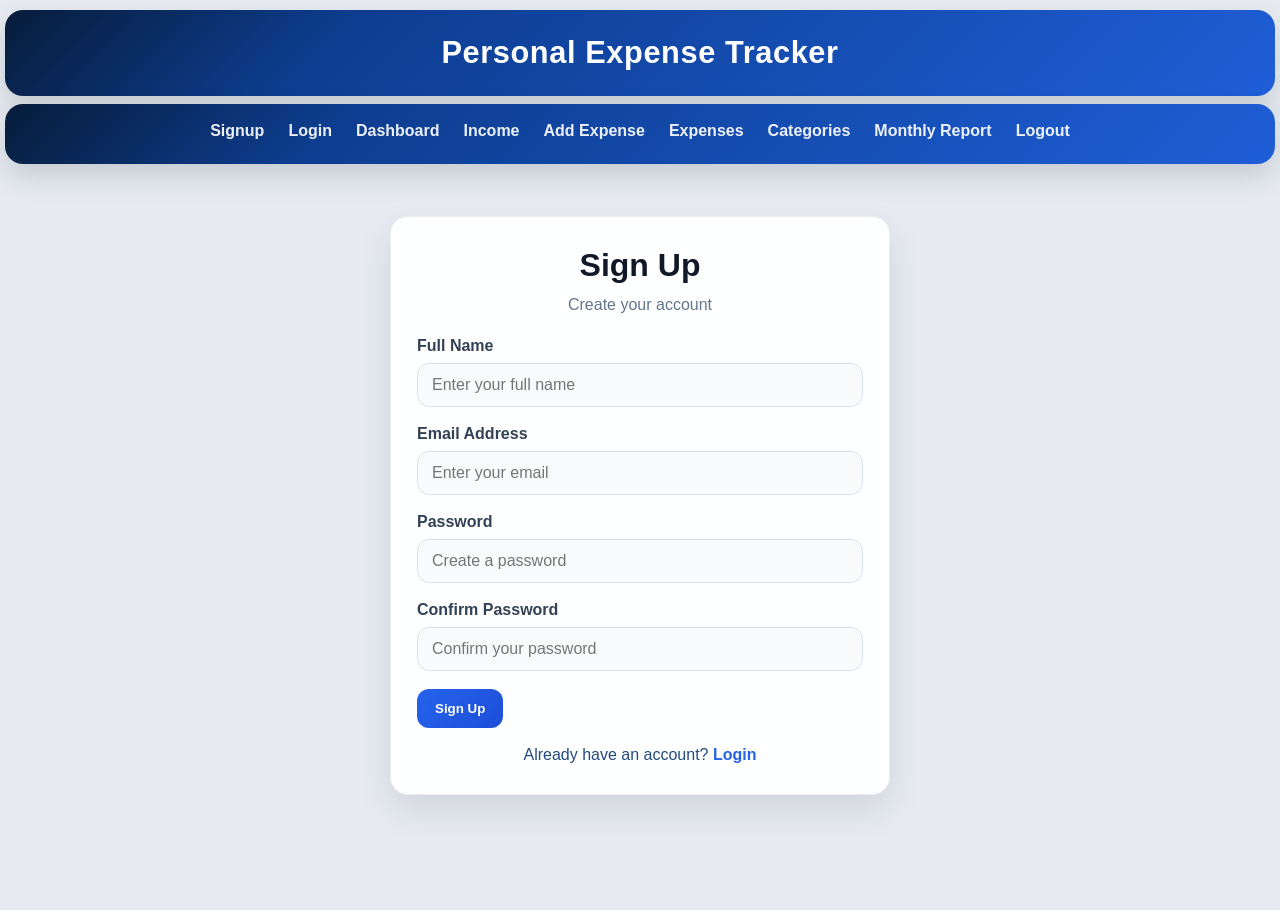
==== index.html @ 0f4ec709 "Initial commit" ====
<!DOCTYPE html>
<html lang="en">
<head>
    <meta charset="UTF-8">
    <meta name="viewport" content="width=device-width, initial-scale=1.0">
    <title>Sign Up | Personal Expense Tracker</title>
    <link rel="stylesheet" href="style.css">
</head>
<body>
    <header class="brand-header">
        <h1 class="brand">Personal Expense Tracker</h1>
    </header>

    <header class="top-nav">
        <nav class="nav-links" aria-label="Main navigation">
            <a href="signup.html">Signup</a>
            <a href="login.html">Login</a>
            <a href="dashboard.html">Dashboard</a>
            <a href="income.html">Income</a>
            <a href="add-expense.html">Add Expense</a>
            <a href="expenses.html">Expenses</a>
            <a href="categories.html">Categories</a>
            <a href="monthly-report.html">Monthly Report</a>
            <a href="logout.html">Logout</a>
        </nav>
    </header>

    <main class="container">
        <div class="page-shell">

            <div class="auth-shell">
                <div class="auth-card">
                    <div class="auth-header">
                        <h1>Sign Up</h1>
                        <p>Create your account</p>
                    </div>

                    <form>
                        <label for="name">Full Name</label>
                        <input id="name" type="text" name="name" placeholder="Enter your full name" required>

                        <label for="email">Email Address</label>
                        <input id="email" type="email" name="email" placeholder="Enter your email" required>

                        <label for="password">Password</label>
                        <input id="password" type="password" name="password" placeholder="Create a password" required>

                        <label for="confirm-password">Confirm Password</label>
                        <input id="confirm-password" type="password" name="confirm_password" placeholder="Confirm your password" required>

                        <button type="submit">Sign Up</button>
                    </form>

                    <p class="form-footer">
                        Already have an account?
                        <a href="login.html">Login</a>
                    </p>
                </div>
            </div>
        </div>
    </main>
</body>
</html>
---- style.css ----
* {
    margin: 0;
    padding: 0;
    box-sizing: border-box;
}

:root {
    --bg: #f3f6ff;
    --bg-soft: #eefaf5;
    --card: rgba(255, 255, 255, 0.96);
    --primary: #2563eb;
    --primary-dark: #1d4ed8;
    --primary-2: #0f172a;
    --text: #111827;
    --muted: #64748b;
    --line: #dbe2ef;
    --green: #059669;
    --red: #dc2626;
    --success-bg: #eef9f3;
    --success-border: #bbf7d0;
    --shadow: 0 15px 35px rgba(15, 23, 42, 0.1);
}

html {
    -webkit-text-size-adjust: 100%;
}

body {
    font-family: "Segoe UI", Tahoma, Geneva, Verdana, sans-serif;
    background: #e7ebf1;
    color: var(--text);
    min-height: 100vh;
    overflow-x: hidden;
}

img {
    max-width: 100%;
    display: block;
}

a {
    color: inherit;
}

.container {
    width: min(1200px, calc(100% - 32px));
    margin: 0 auto;
    padding: 0 0 40px;
}

/* ================= HEADER ================= */
.brand-header {
    background: linear-gradient(135deg, #071c3a, #0d3d8f 26%, #1e5ed7 100%);
    color: #fff;
    padding: 26px 28px;
    box-shadow: 0 12px 28px rgba(15, 23, 42, 0.15);
    border-radius: 18px;
    margin: 10px auto 8px;
    width: min(calc(100% - 10px), 1800px);
    text-align: center;
}

.brand {
    font-size: clamp(1.5rem, 2.4vw, 4rem);
    font-weight: 800;
    letter-spacing: 0.02em;
    line-height: 1.1;
    margin: 0;
    text-align: center;
}

/* ================= NAV ================= */
.top-nav {
    background: linear-gradient(135deg, #071c3a, #0d3d8f 26%, #1e5ed7 100%);
    color: #fff;
    padding: 18px 28px;
    display: flex;
    align-items: center;
    justify-content: center;
    box-shadow: 0 12px 28px rgba(15, 23, 42, 0.15);
    border-radius: 18px;
    margin: 0 auto;
    width: min(calc(100% - 10px), 1800px);
    overflow: hidden;

    /* nav sticky rahegi, header scroll ke saath jayega */
    position: sticky;
    top: 6px;
    z-index: 1000;
}

.nav-links {
    display: flex;
    align-items: center;
    justify-content: center;
    flex-wrap: wrap;
    gap: 14px 24px;
    width: 100%;
}

.nav-links a {
    color: rgba(255, 255, 255, 0.96);
    text-decoration: none;
    font-size: clamp(1rem, 1.2vw, 1.8rem);
    font-weight: 600;
    opacity: 0.96;
    transition: color 0.3s ease, opacity 0.3s ease;
    white-space: nowrap;
}

.nav-links a:hover {
    color: #05d4ef;
    opacity: 1;
}

.page-shell {
    padding-top: 16px;
}

.auth-header h1,
.panel h2,
.section-title {
    color: var(--text);
}

.eyebrow {
    text-transform: uppercase;
    letter-spacing: 0.12em;
    color: var(--primary);
    font-size: 0.76rem;
    font-weight: 700;
    margin-bottom: 8px;
}

.content-card,
.panel,
.auth-card,
.stat-card,
.form-card {
    background: var(--card);
    border: 1px solid rgba(148, 163, 184, 0.2);
    border-radius: 18px;
    box-shadow: var(--shadow);
}

.content-card,
.panel,
.auth-card,
.form-card {
    padding: 22px;
}

.auth-shell {
    display: flex;
    justify-content: center;
    padding-top: 36px;
}

.auth-card {
    width: min(500px, 100%);
    padding: 30px 26px;
}

.auth-header {
    text-align: center;
    margin-bottom: 20px;
}

.auth-header h1 {
    font-size: 2rem;
    margin: 0 0 8px;
}

.auth-header p,
.subtitle,
.form-subtitle {
    color: var(--muted);
    line-height: 1.6;
}

form {
    display: block;
}

label {
    display: block;
    margin-bottom: 8px;
    font-weight: 600;
    color: #334155;
}

input,
select,
textarea {
    width: 100%;
    padding: 12px 14px;
    margin-bottom: 18px;
    border: 1px solid var(--line);
    border-radius: 12px;
    background: #f8fafc;
    color: var(--text);
    font-size: 1rem; /* 16px: iPhone par zoom nahi hoga */
}

input:focus,
select:focus,
textarea:focus {
    outline: none;
    border-color: var(--primary);
    box-shadow: 0 0 0 3px rgba(37, 99, 235, 0.12);
}

textarea {
    min-height: 110px;
    resize: vertical;
}

button,
.button {
    display: inline-block;
    border: none;
    background: linear-gradient(135deg, var(--primary), var(--primary-dark));
    color: #fff;
    font-weight: 700;
    border-radius: 12px;
    padding: 12px 18px;
    cursor: pointer;
    text-decoration: none;
    transition: transform 0.2s ease, box-shadow 0.2s ease;
}

button:hover,
.button:hover {
    transform: translateY(-1px);
    box-shadow: 0 10px 24px rgba(37, 99, 235, 0.28);
}

.small-btn {
    padding: 8px 12px;
    font-size: 0.82rem;
}

.edit-btn {
    background: linear-gradient(135deg, #f59e0b, #d97706);
}

.delete-btn {
    background: linear-gradient(135deg, #ef4444, #dc2626);
}

.auth-link,
.form-footer {
    text-align: center;
    margin-top: 18px;
    color: #23497e;
}

.auth-link a,
.form-footer a {
    color: var(--primary);
    font-weight: 600;
    text-decoration: none;
}

.error-message {
    background: #fee2e2;
    color: #b91c1c;
    border: 1px solid #fecaca;
    border-radius: 10px;
    padding: 10px 12px;
    margin-bottom: 16px;
    font-size: 0.92rem;
}

.stats-grid,
.dashboard-grid,
.two-column-grid,
.summary-grid {
    display: grid;
    gap: 22px;
    margin-bottom: 24px;
}

.stats-grid {
    grid-template-columns: repeat(3, minmax(0, 1fr));
}

.dashboard-grid {
    grid-template-columns: 1.1fr 1.6fr;
}

.two-column-grid {
    grid-template-columns: repeat(2, minmax(0, 1fr));
}

.stat-card {
    display: flex;
    flex-direction: column;
    justify-content: center;
    min-height: 130px;
    padding: 22px;
}

.stat-card span {
    color: var(--muted);
    font-weight: 600;
    margin-bottom: 10px;
}

.stat-card strong {
    font-size: clamp(1.5rem, 2vw, 2rem);
    color: var(--text);
}

.income-card strong {
    color: var(--green);
}

.expense-card strong {
    color: var(--red);
}

.balance-card strong {
    color: var(--primary-dark);
}

/* ================= TABLES ================= */
.panel table {
    width: 100%;
    border-collapse: collapse;
    background: #fff;
}

.panel th,
.panel td {
    padding: 12px 10px;
    text-align: left;
    border-bottom: 1px solid #e2e8f0;
}

.panel th {
    background: #eff6ff;
    color: #1e3a8a;
    font-size: 0.8rem;
    text-transform: uppercase;
    letter-spacing: 0.04em;
}

/* Table ko phone par horizontal scroll dene ke liye
   (bina HTML change kiye, har .panel scroll hoga) */
.panel {
    overflow-x: auto;
    -webkit-overflow-scrolling: touch;
}

.panel table {
    min-width: 520px;
}

.summary-list {
    list-style: none;
    display: grid;
    gap: 12px;
    margin-top: 12px;
}

.summary-list li {
    display: flex;
    align-items: center;
    justify-content: space-between;
    border-bottom: 1px solid #e2e8f0;
    padding-bottom: 8px;
}

.balance-box {
    margin: 24px 0 18px;
    background: var(--success-bg);
    border: 1px solid var(--success-border);
    border-radius: 12px;
    padding: 14px 16px;
}

.balance-box span {
    display: block;
    color: #3c8b5b;
    font-size: 0.76rem;
    font-weight: 700;
    letter-spacing: 0.08em;
    text-transform: uppercase;
    margin-bottom: 6px;
}

.balance-box strong {
    color: #166534;
    font-size: 1.5rem;
}

.table-actions {
    display: flex;
    flex-wrap: wrap;
    gap: 8px;
}

/* ================= TABLET / PHONE ================= */
@media (max-width: 768px) {

    .brand-header {
        padding: 18px 14px;
        border-radius: 16px;
    }

    .top-nav {
        padding: 12px 0;
        border-radius: 16px;
        justify-content: flex-start;
    }

    /* NAV SCROLLER: ek hi line, left-right swipe */
    .nav-links {
        flex-wrap: nowrap;
        justify-content: flex-start;
        gap: 22px;
        overflow-x: auto;
        overflow-y: hidden;
        padding: 0 16px;
        -webkit-overflow-scrolling: touch;
        scrollbar-width: none; /* Firefox */
    }

    .nav-links::-webkit-scrollbar {
        display: none; /* Chrome/Safari */
    }

    .nav-links a {
        flex: 0 0 auto;
        font-size: 1rem;
        padding: 4px 0;
    }

    .container {
        width: calc(100% - 20px);
    }

    .page-header {
        flex-direction: column;
        align-items: flex-start;
    }

    .stats-grid,
    .dashboard-grid,
    .two-column-grid {
        grid-template-columns: 1fr;
        gap: 16px;
    }

    .auth-shell {
        padding-top: 20px;
    }

    .auth-card,
    .content-card,
    .panel,
    .form-card {
        padding: 18px 14px;
    }

    .auth-header h1 {
        font-size: 1.6rem;
    }
}

/* Chhote phones */
@media (max-width: 480px) {
    .brand-header {
        margin: 6px auto;
    }

    .stat-card {
        min-height: 100px;
        padding: 16px;
    }
}

/* ================= STAT CARDS: COLOR EFFECT ================= */
.income-card {
    background: linear-gradient(135deg, #ecfdf5, #d1fae5);
    border: 1px solid #a7f3d0;
}

.expense-card {
    background: linear-gradient(135deg, #fef2f2, #fee2e2);
    border: 1px solid #fecaca;
}

.balance-card {
    background: linear-gradient(135deg, #eff6ff, #dbeafe);
    border: 1px solid #bfdbfe;
}

.income-card span  { color: #3c8b5b; }
.expense-card span { color: #b45454; }
.balance-card span { color: #4a6fb5; }

.stat-card span {
    font-size: 0.8rem;
    letter-spacing: 0.08em;
    text-transform: uppercase;
    font-weight: 700;
}

.income-card strong  { color: #166534; }
.expense-card strong { color: #b91c1c; }
.balance-card strong { color: #1d4ed8; }

/* Hover par card halka upar uthe */
.stat-card {
    transition: transform 0.25s ease, box-shadow 0.25s ease;
}

.stat-card:hover {
    transform: translateY(-4px);
    box-shadow: 0 18px 38px rgba(15, 23, 42, 0.16);
}

/* ================= NAV: MOVING UNDERLINE ================= */
.nav-links a {
    position: relative;
    padding-bottom: 6px;
}

.nav-links a::after {
    content: "";
    position: absolute;
    left: 0;
    bottom: 0;
    width: 100%;
    height: 3px;
    border-radius: 3px;
    background: #05d4ef;
    transform: scaleX(0);
    transform-origin: left;
    transition: transform 0.35s ease;
}

.nav-links a:hover::after,
.nav-links a.active::after {
    transform: scaleX(1);
}
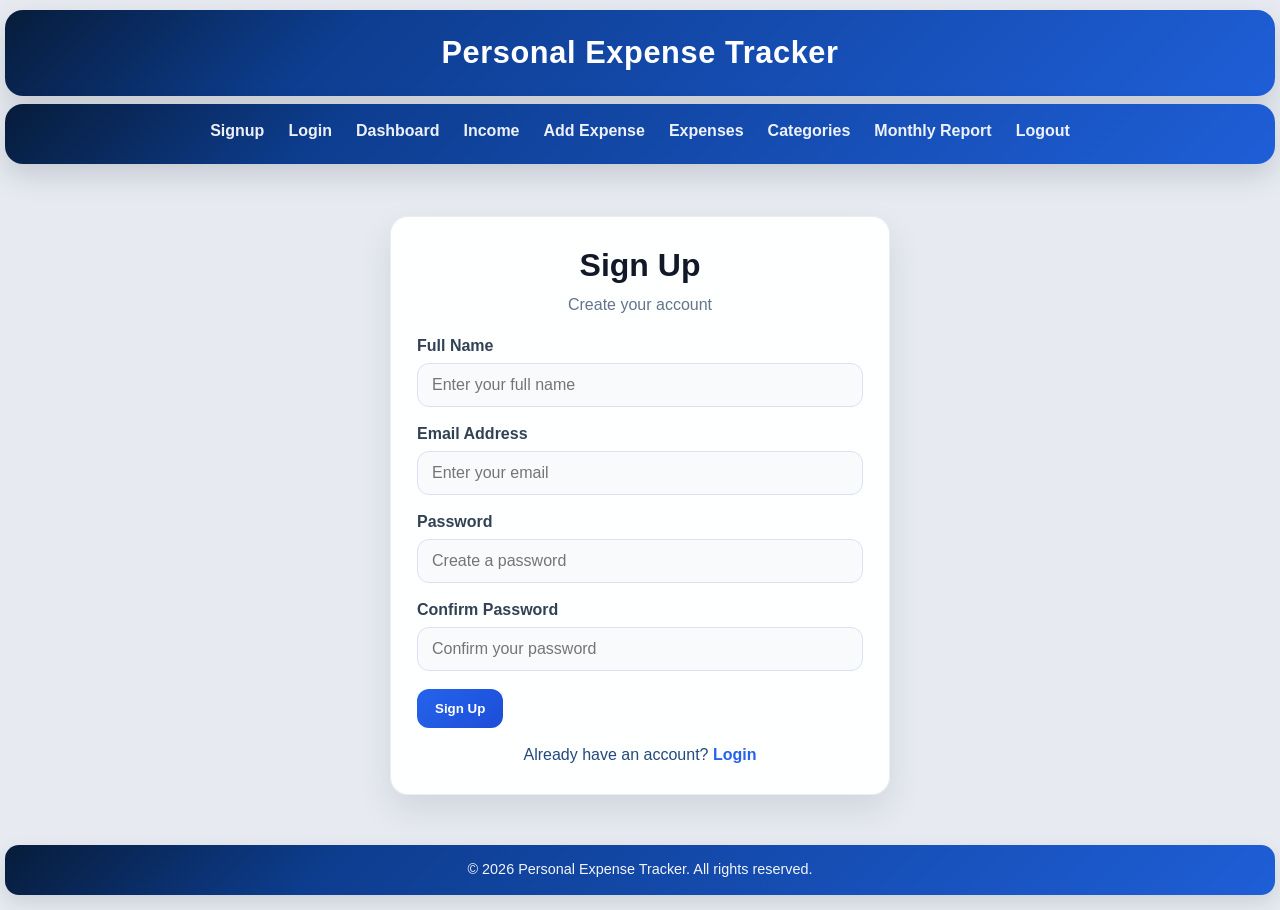
==== commit 50c379e1: "Update Changes" ====
--- a/index.html
+++ b/index.html
@@ -12,6 +12,14 @@
     </header>
 
     <header class="top-nav">
+        <input type="checkbox" id="menu-toggle">
+
+    <label for="menu-toggle" class="hamburger" aria-label="Toggle navigation">
+        <span></span>
+        <span></span>
+        <span></span>
+    </label>
+
         <nav class="nav-links" aria-label="Main navigation">
             <a href="signup.html">Signup</a>
             <a href="login.html">Login</a>
@@ -59,6 +67,9 @@
             </div>
         </div>
     </main>
+    <footer class="site-footer">
+    <p>&copy; 2026 Personal Expense Tracker. All rights reserved.</p>
+</footer>
 </body>
 </html>
 
--- a/style.css
+++ b/style.css
@@ -547,3 +547,91 @@
     transform: scaleX(1);
 }
 
+
+/* Hamburger menu: desktop par hidden */
+#menu-toggle,
+.hamburger {
+    display: none;
+}
+
+/* Mobile navbar */
+@media (max-width: 768px) {
+    .top-nav {
+        padding: 12px 16px;
+        border-radius: 16px;
+        justify-content: flex-end;
+        flex-direction: column;
+        align-items: flex-end;
+        overflow: visible;
+    }
+
+    .hamburger {
+        display: flex;
+        flex-direction: column;
+        gap: 5px;
+        cursor: pointer;
+        padding: 5px;
+    }
+
+    .hamburger span {
+        width: 26px;
+        height: 3px;
+        display: block;
+        background: #fff;
+        border-radius: 3px;
+    }
+
+    .nav-links {
+        display: none;
+        flex-direction: column;
+        align-items: flex-start;
+        justify-content: flex-start;
+        flex-wrap: nowrap;
+        gap: 16px;
+        width: 100%;
+        padding: 16px 4px 4px;
+        overflow: visible;
+    }
+
+    #menu-toggle:checked ~ .nav-links {
+        display: flex;
+    }
+
+    .nav-links a {
+        flex: none;
+        font-size: 1rem;
+        padding: 4px 0;
+    }
+}
+
+
+@media (max-width: 768px) {
+    .nav-links a {
+        transition: transform 0.25s ease, color 0.25s ease;
+    }
+
+    .nav-links a:hover,
+    .nav-links a:active {
+        transform: translateY(-0.5px);
+        color: #05d4ef;
+    }
+}
+
+/* ================= FOOTER ================= */
+.site-footer {
+    background: linear-gradient(135deg, #071c3a, #0d3d8f 26%, #1e5ed7 100%);
+    color: #fff;
+    text-align: center;
+    padding: 14px 12px;
+    margin: 10px auto 8px;
+    width: min(calc(100% - 10px), 1800px);
+    border-radius: 14px;
+    box-shadow: 0 8px 20px rgba(15, 23, 42, 0.12);
+}
+
+.site-footer p {
+    font-size: 0.9rem;
+    line-height: 1.5;
+    margin: 0;
+    opacity: 0.95;
+}
